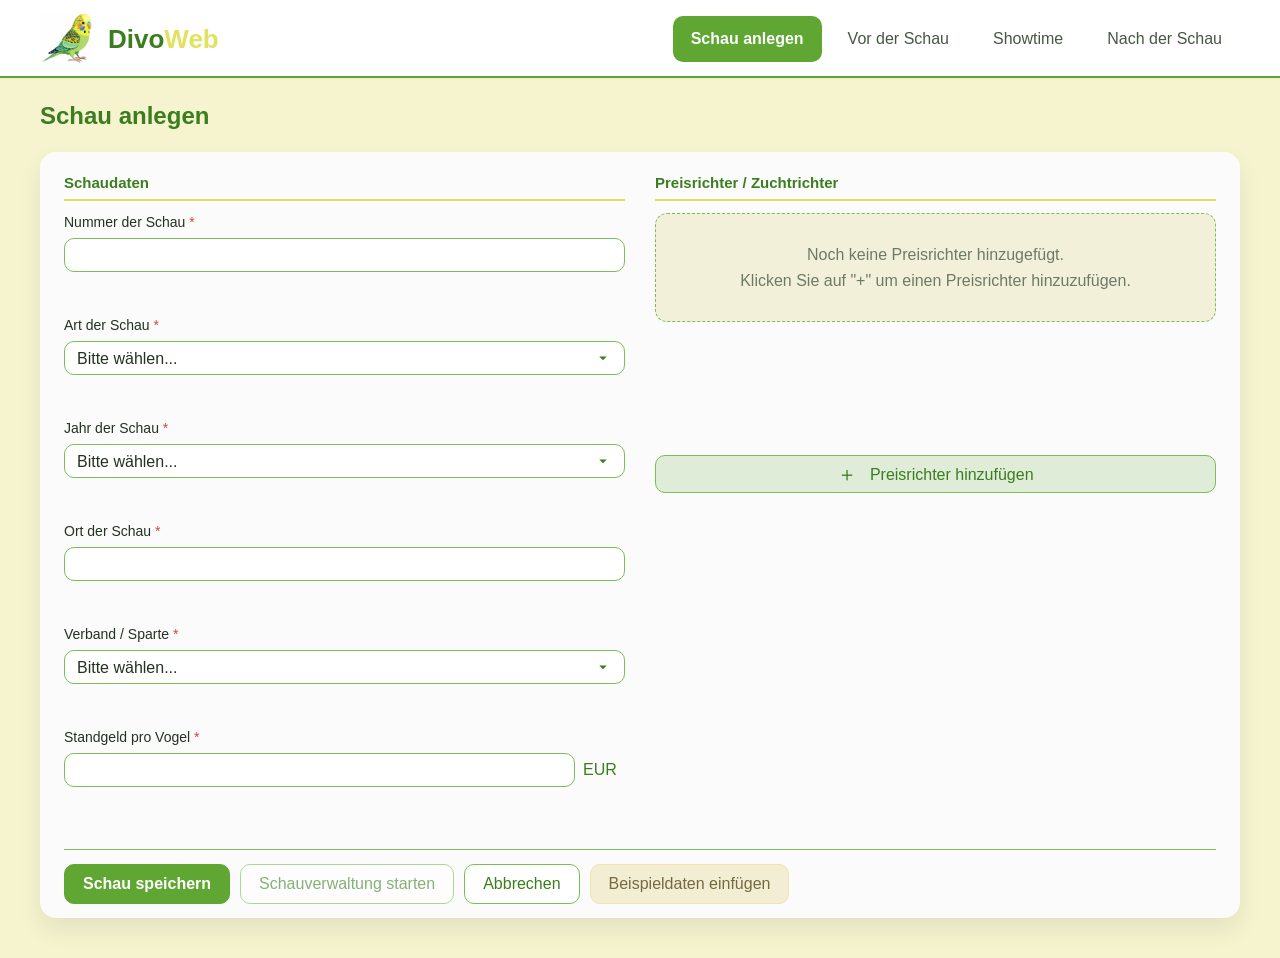
==== frontend/src/schau-anlegen.html @ e2145091 "Startseite anlegen" ====
<!doctype html>
<html lang="de">
  <head>
    <meta charset="UTF-8" />
    <meta name="viewport" content="width=device-width, initial-scale=1.0" />
    <title>DivoWeb – Schau anlegen</title>
    <link rel="stylesheet" href="./styles.css" />
  </head>
  <body>
    <header class="topbar">
      <div class="topbar__inner">
        <div class="brand">
          <img
            class="brand__logo"
            src="./assets/images/vogel.png"
            alt="Wellensittich Logo"
            onerror="this.style.display = 'none'"
          />
          <div class="brand__text">
            <span class="brand__divo">Divo</span
            ><span class="brand__web">Web</span>
          </div>
        </div>

        <nav class="main-nav" aria-label="Hauptnavigation">
          <a class="nav-link is-active" href="./schau-anlegen.html"
            >Schau anlegen</a
          >
          <a class="nav-link" href="#">Vor der Schau</a>
          <a class="nav-link" href="#">Showtime</a>
          <a class="nav-link" href="#">Nach der Schau</a>
        </nav>
      </div>
      <div class="topbar__accent"></div>
    </header>

    <main class="page">
      <section class="page-section">
        <h1 class="page-title">Schau anlegen</h1>

        <form id="showForm" class="panel" novalidate>
          <div class="panel__grid">
            <section class="panel-column">
              <div class="section-title">Schaudaten</div>

              <div class="form-group">
                <label for="showNumber">
                  Nummer der Schau <span class="required">*</span>
                </label>
                <input id="showNumber" name="showNumber" type="text" />
                <p class="field-error" data-error-for="showNumber"></p>
              </div>

              <div class="form-group">
                <label for="showType">
                  Art der Schau <span class="required">*</span>
                </label>
                <select id="showType" name="showType">
                  <option value="">Bitte wählen...</option>
                  <option value="Landesschau">Landesschau</option>
                  <option value="Bundesschau">Bundesschau</option>
                  <option value="Vereinsschau">Vereinsschau</option>
                  <option value="Europaschau">Europaschau</option>
                </select>
                <p class="field-error" data-error-for="showType"></p>
              </div>

              <div class="form-group">
                <label for="showYear">
                  Jahr der Schau <span class="required">*</span>
                </label>
                <select id="showYear" name="showYear">
                  <option value="">Bitte wählen...</option>
                </select>
                <p class="field-error" data-error-for="showYear"></p>
              </div>

              <div class="form-group">
                <label for="showLocation">
                  Ort der Schau <span class="required">*</span>
                </label>
                <input id="showLocation" name="showLocation" type="text" />
                <p class="field-error" data-error-for="showLocation"></p>
              </div>

              <div class="form-group">
                <label for="association">
                  Verband / Sparte <span class="required">*</span>
                </label>
                <select id="association" name="association">
                  <option value="">Bitte wählen...</option>
                  <option value="AZ">AZ</option>
                  <option value="DKB">DKB</option>
                  <option value="AGZ">AGZ</option>
                  <option value="DWV">DWV</option>
                </select>
                <p class="field-error" data-error-for="association"></p>
              </div>

              <div class="form-group">
                <label for="feePerBird">
                  Standgeld pro Vogel <span class="required">*</span>
                </label>
                <div class="input-suffix">
                  <input
                    id="feePerBird"
                    name="feePerBird"
                    type="text"
                    inputmode="decimal"
                  />
                  <span class="input-suffix__text">EUR</span>
                </div>
                <p class="field-error" data-error-for="feePerBird"></p>
              </div>
            </section>

            <section class="panel-column">
              <div class="section-title">Preisrichter / Zuchtrichter</div>

              <div id="judgesList" class="judges-list" aria-live="polite"></div>

              <button
                id="addJudgeButton"
                class="add-judge-button"
                type="button"
              >
                <span class="plus">＋</span>
                Preisrichter hinzufügen
              </button>
            </section>
          </div>

          <div class="panel__footer">
            <button class="btn btn--primary" type="submit">
              Schau speichern
            </button>
            <button
              id="startManagementButton"
              class="btn btn--secondary"
              type="button"
            >
              Schauverwaltung starten
            </button>
            <button id="cancelButton" class="btn btn--secondary" type="button">
              Abbrechen
            </button>
            <button
              id="sampleDataButton"
              class="btn btn--tertiary"
              type="button"
            >
              Beispieldaten einfügen
            </button>
          </div>
        </form>
      </section>
    </main>

    <template id="judgeRowTemplate">
      <article class="judge-card">
        <div class="judge-card__grid">
          <div class="form-group form-group--compact">
            <label>Name</label>
            <input type="text" data-judge-field="name" />
          </div>

          <div class="form-group form-group--compact">
            <label>Sparte / Verband</label>
            <select data-judge-field="association">
              <option value="">Bitte wählen...</option>
              <option value="AZ">AZ</option>
              <option value="DKB">DKB</option>
              <option value="AGZ">AGZ</option>
              <option value="DWV">DWV</option>
            </select>
          </div>

          <div class="judge-card__actions">
            <button
              class="delete-judge-button"
              type="button"
              title="Preisrichter entfernen"
              aria-label="Preisrichter entfernen"
            >
              −
            </button>
          </div>
        </div>
      </article>
    </template>

    <script src="./app.js"></script>
  </body>
</html>
---- frontend/src/styles.css ----
:root {
  --bg: #f6f3cf;
  --panel: #fbfbfb;
  --surface-soft: #f3f0d9;
  --green: #5fa632;
  --green-dark: #3b7d1f;
  --green-border: #7dbd57;
  --gold: #d9db37cc;
  --text: #233222;
  --muted: #6d7a67;
  --danger: #d95d4f;
  --danger-bg: #fff5f3;
  --shadow: 0 12px 24px rgba(25, 28, 21, 0.08);
  --radius: 16px;
  --font: 'Segoe UI', Arial, Helvetica, sans-serif;
}

* {
  box-sizing: border-box;
}

html,
body {
  margin: 0;
  padding: 0;
  font-family: var(--font);
  color: var(--text);
  background: var(--bg);
}

body {
  min-height: 100vh;
}

button,
input,
select {
  font: inherit;
}

.topbar {
  background: #fff;
  box-shadow: 0 1px 0 rgba(0, 0, 0, 0.03);
}

.topbar__inner {
  max-width: 1240px;
  margin: 0 auto;
  padding: 12px 20px 10px;
  display: flex;
  align-items: center;
  justify-content: space-between;
  gap: 24px;
}

.topbar__accent {
  height: 2px;
  background: var(--green);
}

.brand {
  display: flex;
  align-items: center;
  gap: 14px;
}

.brand__logo {
  width: 54px;
  height: 54px;
  object-fit: contain;
}

.brand__text {
  font-size: 26px;
  font-weight: 700;
  line-height: 1;
}

.brand__divo {
  color: var(--green-dark);
}

.brand__web {
  color: var(--gold);
}

.main-nav {
  display: flex;
  align-items: center;
  gap: 8px;
  flex-wrap: wrap;
}

.nav-link {
  border: 0;
  background: transparent;
  color: #475744;
  padding: 14px 18px;
  border-radius: 10px;
  cursor: pointer;
}

.nav-link:hover {
  background: rgba(95, 166, 50, 0.08);
}

.nav-link.is-active {
  background: var(--green);
  color: #fff;
  font-weight: 600;
}

.page {
  max-width: 1240px;
  margin: 0 auto;
  padding: 24px 20px 40px;
}

.page-title {
  margin: 0 0 22px;
  color: var(--green-dark);
  font-size: 24px;
  font-weight: 700;
}

.panel {
  background: var(--panel);
  border-radius: var(--radius);
  box-shadow: var(--shadow);
  padding: 22px 24px 14px;
}

.panel__grid {
  display: grid;
  grid-template-columns: 1fr 1fr;
  gap: 30px;
}

.section-title {
  margin: 0 0 12px;
  color: var(--green-dark);
  font-size: 15px;
  font-weight: 700;
  padding-bottom: 8px;
  border-bottom: 2px solid var(--gold);
  width: 100%;
}

.section-title-row {
  display: flex;
  align-items: center;
  justify-content: space-between;
}

.form-group {
  margin-bottom: 22px;
}

.form-group--compact {
  margin-bottom: 0;
}

.form-group label {
  display: inline-block;
  margin-bottom: 8px;
  font-size: 14px;
  font-weight: 500;
}

.required {
  color: #cc4b48;
}

input,
select {
  width: 100%;
  min-height: 34px;
  border: 1.5px solid var(--green-border);
  border-radius: 10px;
  background: #fff;
  color: var(--text);
  padding: 0 12px;
  outline: none;
}

input:focus,
select:focus {
  border-color: var(--green-dark);
  box-shadow: 0 0 0 3px rgba(95, 166, 50, 0.12);
}

.input-suffix {
  display: flex;
  align-items: center;
  gap: 8px;
}

.input-suffix input {
  flex: 1;
}

.input-suffix__text {
  min-width: 42px;
  color: var(--green-dark);
  font-weight: 500;
}

.field-error {
  margin: 6px 0 0;
  min-height: 16px;
  font-size: 12px;
  color: #c34c45;
}

.judges-list {
  display: flex;
  flex-direction: column;
  gap: 12px;
  min-height: 226px;
}

.empty-state {
  border: 1.5px dashed var(--green-border);
  border-radius: 12px;
  background: var(--surface-soft);
  color: var(--muted);
  text-align: center;
  padding: 28px 18px;
  line-height: 1.6;
}

.judge-card {
  background: var(--surface-soft);
  border: 1.5px solid var(--gold);
  border-radius: 12px;
  padding: 10px;
}

.judge-card__grid {
  display: grid;
  grid-template-columns: 1fr 240px 44px;
  gap: 10px;
  align-items: end;
}

.judge-card__actions {
  display: flex;
  justify-content: center;
  align-items: end;
}

.delete-judge-button {
  width: 32px;
  height: 32px;
  border-radius: 8px;
  border: 1.5px solid var(--danger);
  background: #fff;
  color: var(--danger);
  cursor: pointer;
  font-size: 22px;
  line-height: 1;
}

.delete-judge-button:hover {
  background: var(--danger-bg);
}

.add-judge-button {
  width: 100%;
  margin-top: 16px;
  border: 1.5px solid var(--green-border);
  background: rgba(95, 166, 50, 0.18);
  color: var(--green-dark);
  border-radius: 10px;
  min-height: 38px;
  cursor: pointer;
  font-weight: 500;
}

.add-judge-button:hover {
  background: rgba(95, 166, 50, 0.26);
}

.plus {
  margin-right: 8px;
  font-size: 20px;
  vertical-align: -1px;
}

.panel__footer {
  margin-top: 18px;
  padding-top: 14px;
  border-top: 1px solid var(--green-border);
  display: flex;
  flex-wrap: wrap;
  gap: 10px;
}

.btn {
  min-height: 40px;
  padding: 0 18px;
  border-radius: 10px;
  border: 1.5px solid var(--green-border);
  cursor: pointer;
}

.btn--primary {
  background: var(--green);
  color: #fff;
  border-color: var(--green);
  font-weight: 600;
}

.btn--primary:hover {
  background: var(--green-dark);
}

.btn--secondary {
  background: #fff;
  color: var(--green-dark);
}

.btn--secondary:hover {
  background: rgba(95, 166, 50, 0.08);
}

.btn--tertiary {
  background: #f3edd4;
  color: #736b3d;
  border-color: #efe2aa;
}

.btn--tertiary:hover {
  background: #ede3bc;
}

.is-invalid {
  border-color: #d85f58 !important;
  box-shadow: 0 0 0 3px rgba(216, 95, 88, 0.12) !important;
}

.nav-link {
  display: inline-flex;
  align-items: center;
  justify-content: center;
  text-decoration: none;
  border: 0;
  background: transparent;
  color: #475744;
  padding: 14px 18px;
  border-radius: 10px;
  cursor: pointer;
}

select {
  appearance: none;
  -webkit-appearance: none;
  -moz-appearance: none;
  padding: 0 40px 0 12px;
  background-image: url("data:image/svg+xml;utf8,<svg fill='%233b7d1f' height='20' viewBox='0 0 24 24' width='20' xmlns='http://www.w3.org/2000/svg'><path d='M7 10l5 5 5-5z'/></svg>");
  background-repeat: no-repeat;
  background-position: right 12px center;
  background-size: 18px;
}

.home-body {
  background: linear-gradient(
    to bottom,
    rgba(246, 243, 207, 0.96),
    rgba(246, 243, 207, 0.98)
  );
}

.home-page {
  max-width: 1240px;
  margin: 0 auto;
  padding: 42px 20px 60px;
}

.home-hero {
  position: relative;
  min-height: 72vh;
  display: flex;
  align-items: center;
  overflow: hidden;
}

.home-hero__content {
  position: relative;
  z-index: 2;
  max-width: 760px;
}

.home-eyebrow {
  margin: 0 0 10px;
  color: var(--green-dark);
  font-weight: 600;
  letter-spacing: 0.02em;
}

.home-title {
  margin: 0 0 18px;
  font-size: clamp(40px, 6vw, 68px);
  line-height: 1.02;
  color: var(--green-dark);
}

.home-subtitle {
  margin: 0 0 32px;
  max-width: 640px;
  color: #556353;
  font-size: 18px;
  line-height: 1.6;
}

.home-actions {
  display: grid;
  grid-template-columns: repeat(2, minmax(220px, 280px));
  gap: 16px;
}

.home-action {
  min-height: 72px;
  padding: 18px 22px;
  border-radius: 16px;
  border: 1.5px solid var(--green-border);
  background: rgba(255, 255, 255, 0.78);
  color: var(--green-dark);
  text-decoration: none;
  display: flex;
  align-items: center;
  justify-content: center;
  font-size: 20px;
  font-weight: 600;
  box-shadow: var(--shadow);
  backdrop-filter: blur(2px);
  transition:
    transform 0.18s ease,
    box-shadow 0.18s ease,
    background 0.18s ease;
}

.home-action:hover {
  transform: translateY(-2px);
  background: #fff;
  box-shadow: 0 8px 24px rgba(70, 80, 50, 0.12);
}

.home-action--primary {
  background: var(--green);
  color: #fff;
  border-color: var(--green);
}

.home-action--primary:hover {
  background: var(--green-dark);
}

.home-outline {
  position: absolute;
  right: -20px;
  top: 50%;
  transform: translateY(-50%);
  z-index: 1;
  opacity: 0.12;
  pointer-events: none;
}

.home-outline img {
  width: min(42vw, 560px);
  height: auto;
  object-fit: contain;
  filter: grayscale(1) contrast(0.7) brightness(1.05);
}

@media (max-width: 980px) {
  .home-hero {
    min-height: auto;
    padding-top: 20px;
  }

  .home-actions {
    grid-template-columns: 1fr;
    max-width: 420px;
  }

  .home-outline {
    right: -80px;
    top: auto;
    bottom: 0;
    transform: none;
    opacity: 0.09;
  }

  .home-outline img {
    width: min(60vw, 420px);
  }
}

@media (max-width: 980px) {
  .topbar__inner {
    flex-direction: column;
    align-items: flex-start;
  }

  .panel__grid {
    grid-template-columns: 1fr;
  }

  .judge-card__grid {
    grid-template-columns: 1fr;
  }

  .judge-card__actions {
    justify-content: flex-end;
  }
}

@media (max-width: 640px) {
  .page {
    padding-left: 14px;
    padding-right: 14px;
  }

  .panel {
    padding: 16px;
  }

  .panel__footer {
    flex-direction: column;
  }

  .btn {
    width: 100%;
  }
}
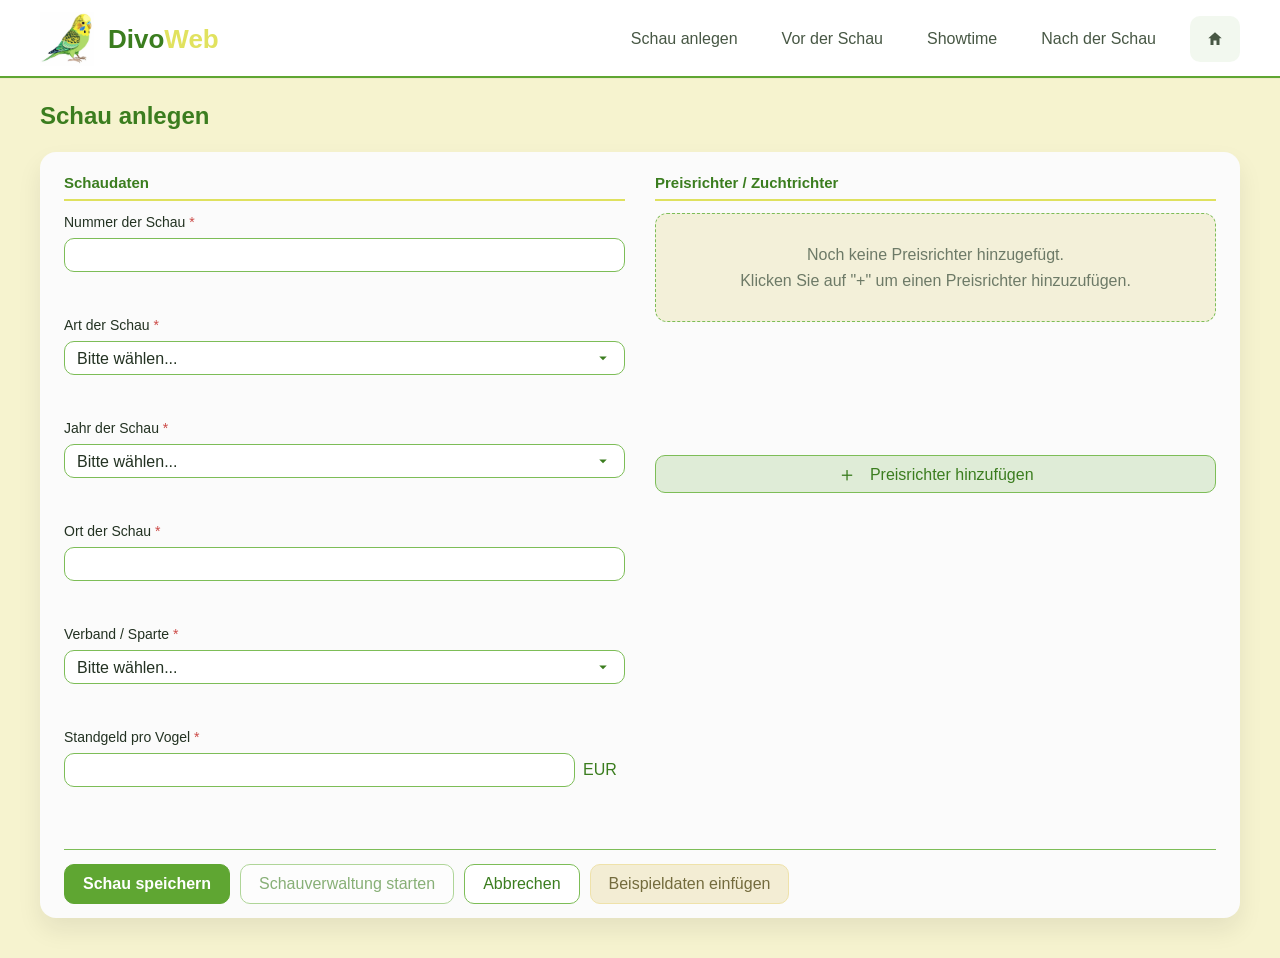
==== commit 62c27d18: "Home Button" ====
--- a/frontend/src/schau-anlegen.html
+++ b/frontend/src/schau-anlegen.html
@@ -23,12 +23,20 @@
         </div>
 
         <nav class="main-nav" aria-label="Hauptnavigation">
-          <a class="nav-link is-active" href="./schau-anlegen.html"
-            >Schau anlegen</a
-          >
+          <a class="nav-link" href="./schau-anlegen.html">Schau anlegen</a>
           <a class="nav-link" href="#">Vor der Schau</a>
           <a class="nav-link" href="#">Showtime</a>
           <a class="nav-link" href="#">Nach der Schau</a>
+
+          <a
+            class="nav-link nav-link--home"
+            href="./index.html"
+            title="Startseite"
+          >
+            <svg width="18" height="18" viewBox="0 0 24 24" fill="currentColor">
+              <path d="M12 3l9 8h-3v9h-4v-6H10v6H6v-9H3z" />
+            </svg>
+          </a>
         </nav>
       </div>
       <div class="topbar__accent"></div>
--- a/frontend/src/styles.css
+++ b/frontend/src/styles.css
@@ -497,6 +497,24 @@
   }
 }
 
+.nav-link--home {
+  background: rgba(95, 166, 50, 0.08);
+  margin-left: 8px;
+  padding: 14px 16px;
+  display: flex;
+  align-items: center;
+  justify-content: center;
+  font-size: 18px;
+}
+
+.nav-link--home:hover {
+  background: rgba(95, 166, 50, 0.18);
+}
+
+.home-icon {
+  line-height: 1;
+}
+
 @media (max-width: 980px) {
   .topbar__inner {
     flex-direction: column;
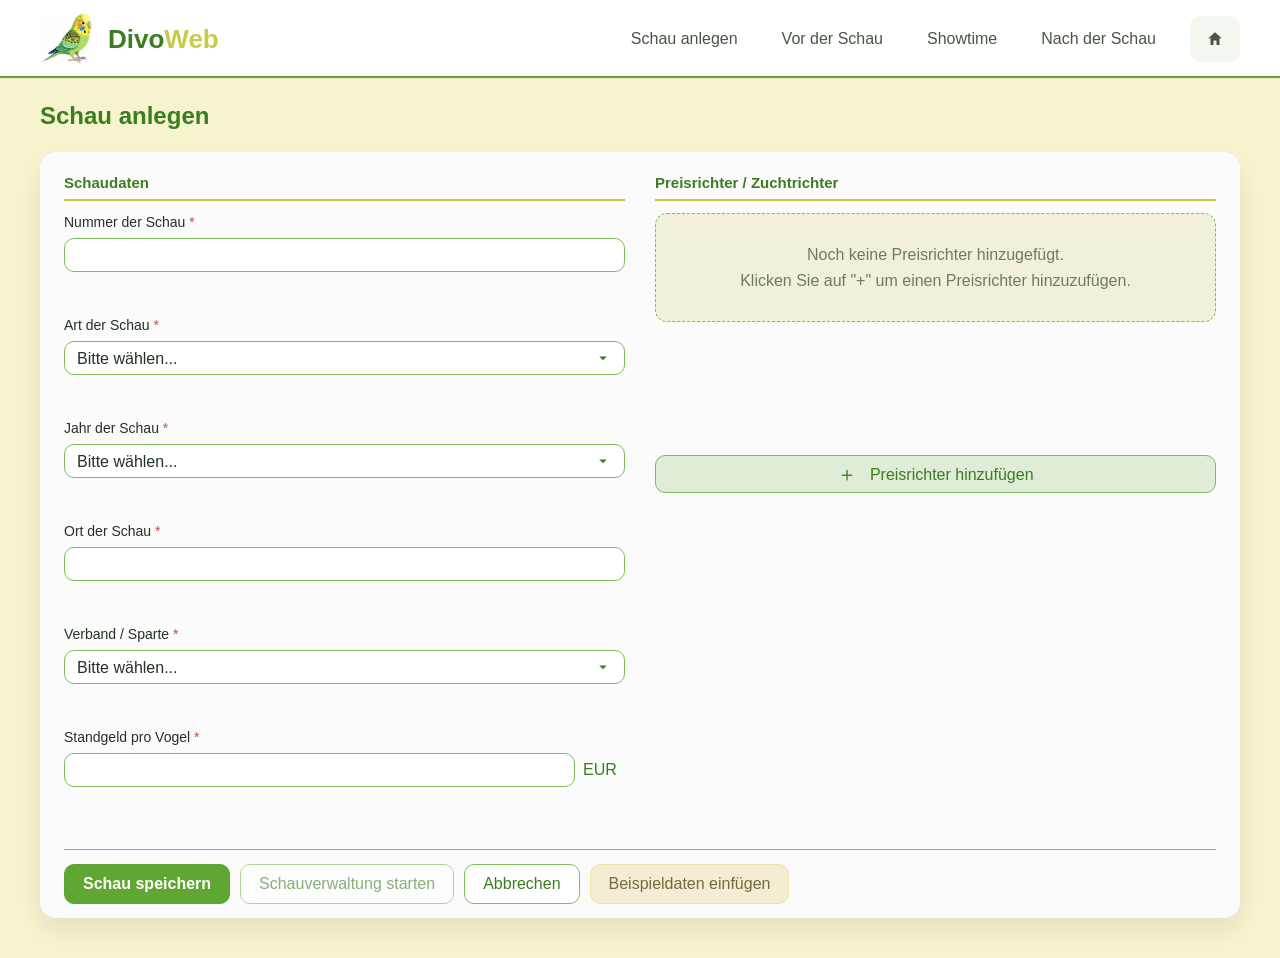
==== commit 2f2db4ce: "mit BE verbinden" ====
--- a/frontend/src/schau-anlegen.html
+++ b/frontend/src/schau-anlegen.html
@@ -42,6 +42,8 @@
       <div class="topbar__accent"></div>
     </header>
 
+    <div id="toastContainer" class="toast-container" aria-live="polite"></div>
+
     <main class="page">
       <section class="page-section">
         <h1 class="page-title">Schau anlegen</h1>
@@ -145,7 +147,7 @@
             <button
               id="startManagementButton"
               class="btn btn--secondary"
-              type="button"
+              type="submit"
             >
               Schauverwaltung starten
             </button>
@@ -197,6 +199,6 @@
       </article>
     </template>
 
-    <script src="./app.js"></script>
+    <script type="module" src="./app.js"></script>
   </body>
 </html>
--- a/frontend/src/styles.css
+++ b/frontend/src/styles.css
@@ -5,14 +5,14 @@
   --green: #5fa632;
   --green-dark: #3b7d1f;
   --green-border: #7dbd57;
-  --gold: #d9db37cc;
+  --gold: #babd1ccc;
   --text: #233222;
   --muted: #6d7a67;
   --danger: #d95d4f;
   --danger-bg: #fff5f3;
   --shadow: 0 12px 24px rgba(25, 28, 21, 0.08);
   --radius: 16px;
-  --font: 'Segoe UI', Arial, Helvetica, sans-serif;
+  --font: "Segoe UI", Arial, Helvetica, sans-serif;
 }
 
 * {
@@ -552,3 +552,44 @@
     width: 100%;
   }
 }
+
+/**
+  * Toast styles
+  */
+.toast-container {
+  position: fixed;
+  right: 24px;
+  bottom: 24px;
+  z-index: 9999;
+  display: flex;
+  flex-direction: column;
+  gap: 10px;
+}
+
+.toast {
+  min-width: 280px;
+  max-width: 420px;
+  padding: 14px 18px;
+  border-radius: 12px;
+  color: #fff;
+  font-weight: 600;
+  box-shadow: 0 12px 24px rgba(25, 28, 21, 0.18);
+  opacity: 0;
+  transform: translateY(12px);
+  transition:
+    opacity 0.25s ease,
+    transform 0.25s ease;
+}
+
+.toast--visible {
+  opacity: 1;
+  transform: translateY(0);
+}
+
+.toast--success {
+  background: var(--green);
+}
+
+.toast--error {
+  background: var(--danger);
+}
